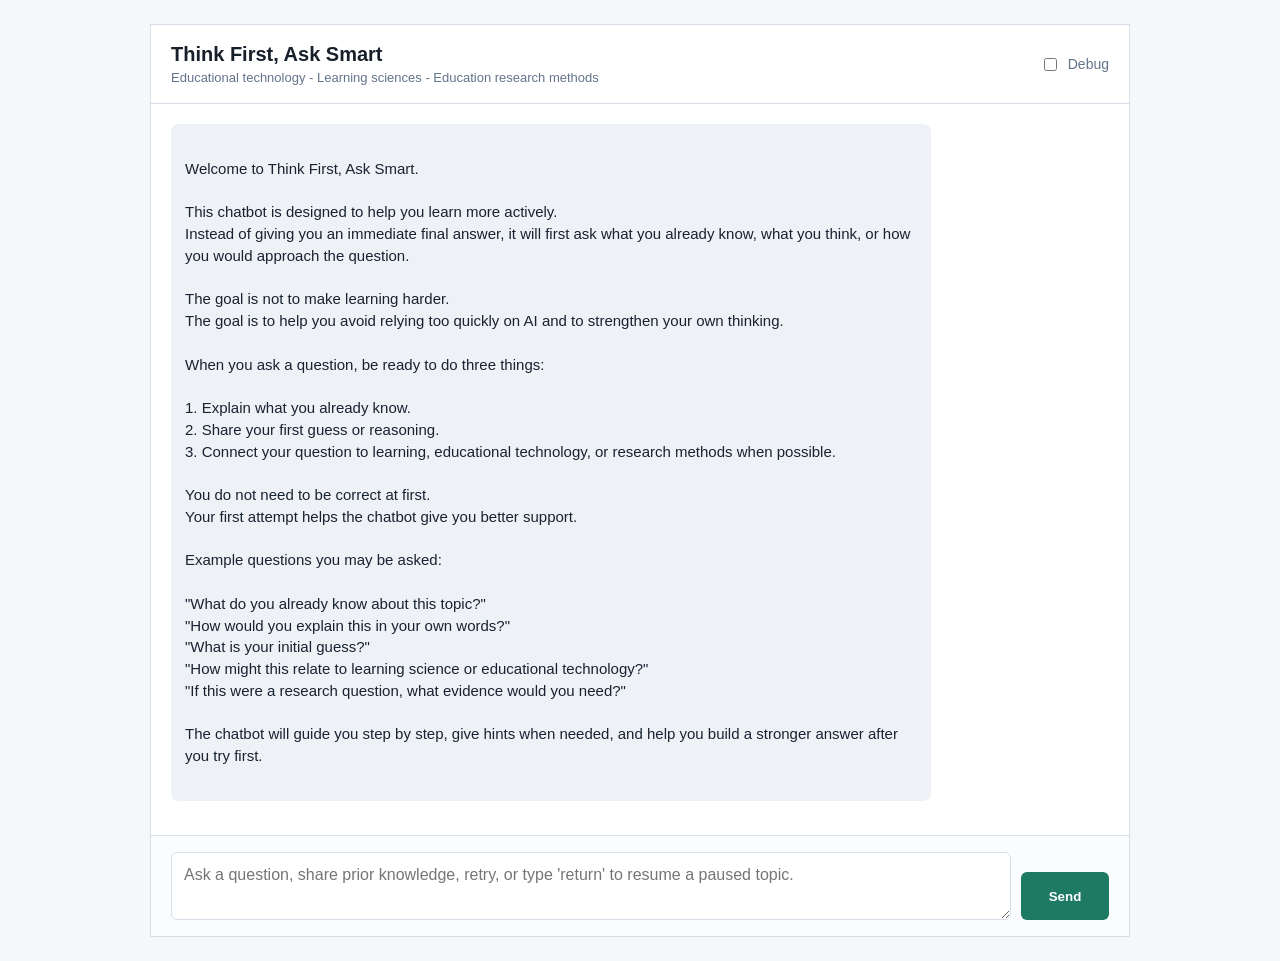
==== index.html @ 198d28d0 "Publish scaffolded learning chatbot prototype" ====
<!doctype html>
<html lang="en">
  <head>
    <meta charset="utf-8" />
    <meta name="viewport" content="width=device-width, initial-scale=1" />
    <title>Think First, Ask Smart</title>
    <link rel="stylesheet" href="/styles.css" />
  </head>
  <body>
    <main class="app-shell">
      <section class="chat-panel" aria-label="Scaffolded learning chat">
        <header class="topbar">
          <div>
            <h1>Think First, Ask Smart</h1>
            <p id="stateText">Educational technology - Learning sciences - Education research methods</p>
          </div>
          <label class="debug-toggle">
            <input id="debugToggle" type="checkbox" />
            Debug
          </label>
        </header>

        <div id="messages" class="messages" aria-live="polite">
          <article class="message assistant">
            <div class="bubble">
Welcome to Think First, Ask Smart.

This chatbot is designed to help you learn more actively.
Instead of giving you an immediate final answer, it will first ask what you already know, what you think, or how you would approach the question.

The goal is not to make learning harder.
The goal is to help you avoid relying too quickly on AI and to strengthen your own thinking.

When you ask a question, be ready to do three things:

1. Explain what you already know.
2. Share your first guess or reasoning.
3. Connect your question to learning, educational technology, or research methods when possible.

You do not need to be correct at first.
Your first attempt helps the chatbot give you better support.

Example questions you may be asked:

"What do you already know about this topic?"
"How would you explain this in your own words?"
"What is your initial guess?"
"How might this relate to learning science or educational technology?"
"If this were a research question, what evidence would you need?"

The chatbot will guide you step by step, give hints when needed, and help you build a stronger answer after you try first.
            </div>
          </article>
        </div>

        <form id="chatForm" class="composer">
          <div id="loggingNotice" class="logging-notice hidden">
            <label class="consent-line">
              <input id="consentCheckbox" type="checkbox" />
              I consent to this prototype storing my chat prompts and timing data for research testing.
            </label>
            <p id="loggingSummary">
              Usage logging is currently off. Do not enter personal or sensitive information.
            </p>
            <p id="studentIdText" class="student-id"></p>
          </div>
          <textarea
            id="messageInput"
            rows="2"
            placeholder="Ask a question, share prior knowledge, retry, or type 'return' to resume a paused topic."
            autocomplete="off"
          ></textarea>
          <button id="sendButton" type="submit">Send</button>
        </form>
      </section>
    </main>
    <script src="/app.js" type="module"></script>
  </body>
</html>
---- styles.css ----
:root {
  color-scheme: light;
  --bg: #f6f7f9;
  --panel: #ffffff;
  --text: #17202a;
  --muted: #64748b;
  --line: #d8dee8;
  --student: #174ea6;
  --assistant: #eef2f7;
  --assistant-text: #182230;
  --accent: #1f7a63;
  --danger: #a33a3a;
}

* {
  box-sizing: border-box;
}

body {
  margin: 0;
  background: var(--bg);
  color: var(--text);
  font-family: Arial, Helvetica, sans-serif;
}

.app-shell {
  min-height: 100vh;
  display: flex;
  justify-content: center;
  padding: 24px;
}

.chat-panel {
  width: min(980px, 100%);
  min-height: calc(100vh - 48px);
  display: grid;
  grid-template-rows: auto 1fr auto;
  background: var(--panel);
  border: 1px solid var(--line);
}

.topbar {
  display: flex;
  align-items: center;
  justify-content: space-between;
  gap: 16px;
  padding: 18px 20px;
  border-bottom: 1px solid var(--line);
}

h1 {
  margin: 0;
  font-size: 20px;
  font-weight: 700;
}

.topbar p {
  margin: 4px 0 0;
  color: var(--muted);
  font-size: 13px;
}

.debug-toggle {
  display: flex;
  align-items: center;
  gap: 8px;
  color: var(--muted);
  font-size: 14px;
  white-space: nowrap;
}

.messages {
  overflow-y: auto;
  padding: 20px;
}

.message {
  display: flex;
  margin-bottom: 14px;
}

.message.student {
  justify-content: flex-end;
}

.bubble {
  max-width: min(720px, 88%);
  padding: 12px 14px;
  border-radius: 8px;
  line-height: 1.45;
  font-size: 15px;
  white-space: pre-wrap;
}

.student .bubble {
  background: var(--student);
  color: #fff;
}

.assistant .bubble {
  background: var(--assistant);
  color: var(--assistant-text);
}

.messages .message:first-child .bubble {
  max-width: min(760px, 100%);
}

.debug .bubble {
  background: #fff8dc;
  border: 1px solid #e4d18a;
  color: #51430e;
  font-family: Consolas, "Courier New", monospace;
  font-size: 12px;
}

.debug.hidden {
  display: none;
}

.error .bubble {
  background: #fff0f0;
  color: var(--danger);
  border: 1px solid #e8b5b5;
}

.composer {
  display: grid;
  grid-template-columns: 1fr auto;
  gap: 10px;
  padding: 16px 20px;
  border-top: 1px solid var(--line);
  background: #fbfcfe;
}

.logging-notice {
  grid-column: 1 / -1;
  padding: 10px 12px;
  border: 1px solid #cdd8e5;
  background: #f4f8fb;
  color: var(--assistant-text);
  font-size: 13px;
  line-height: 1.4;
}

.consent-line {
  display: flex;
  gap: 8px;
  align-items: flex-start;
  font-weight: 700;
}

.logging-notice p {
  margin: 6px 0 0;
  color: var(--muted);
}

.logging-notice .student-id {
  color: var(--assistant-text);
  font-family: Consolas, "Courier New", monospace;
}

.logging-notice.hidden {
  display: none;
}

textarea {
  width: 100%;
  resize: vertical;
  min-height: 48px;
  max-height: 160px;
  padding: 11px 12px;
  border: 1px solid var(--line);
  border-radius: 6px;
  font: inherit;
  line-height: 1.4;
}

textarea:focus {
  border-color: var(--accent);
  outline: 2px solid rgba(31, 122, 99, 0.14);
}

button {
  align-self: end;
  min-width: 88px;
  height: 48px;
  border: 0;
  border-radius: 6px;
  background: var(--accent);
  color: #fff;
  font-weight: 700;
  cursor: pointer;
}

button:disabled {
  cursor: wait;
  opacity: 0.65;
}

@media (max-width: 680px) {
  .app-shell {
    padding: 0;
  }

  .chat-panel {
    min-height: 100vh;
    border: 0;
  }

  .composer {
    grid-template-columns: 1fr;
  }

  button {
    width: 100%;
  }
}
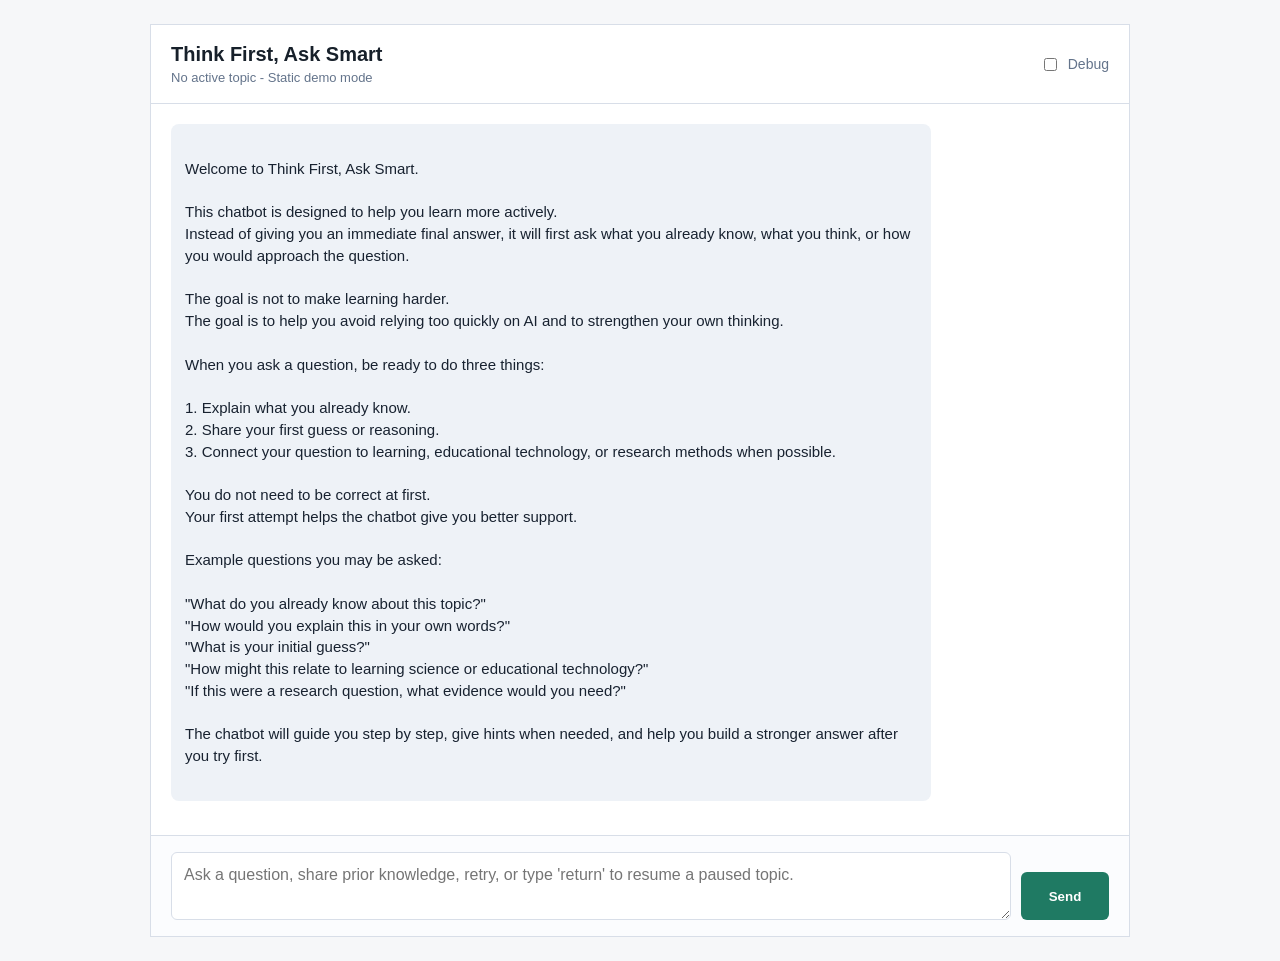
==== commit d2bf133d: "Add GitHub Pages static demo mode" ====
--- a/index.html
+++ b/index.html
@@ -4,7 +4,7 @@
     <meta charset="utf-8" />
     <meta name="viewport" content="width=device-width, initial-scale=1" />
     <title>Think First, Ask Smart</title>
-    <link rel="stylesheet" href="/styles.css" />
+    <link rel="stylesheet" href="styles.css" />
   </head>
   <body>
     <main class="app-shell">
@@ -55,7 +55,7 @@
 
         <form id="chatForm" class="composer">
           <div id="loggingNotice" class="logging-notice hidden">
-            <label class="consent-line">
+            <label id="consentLine" class="consent-line">
               <input id="consentCheckbox" type="checkbox" />
               I consent to this prototype storing my chat prompts and timing data for research testing.
             </label>
@@ -74,6 +74,6 @@
         </form>
       </section>
     </main>
-    <script src="/app.js" type="module"></script>
+    <script src="app.js" type="module"></script>
   </body>
 </html>
--- a/styles.css
+++ b/styles.css
@@ -150,6 +150,10 @@
   font-weight: 700;
 }
 
+.consent-line.hidden {
+  display: none;
+}
+
 .logging-notice p {
   margin: 6px 0 0;
   color: var(--muted);
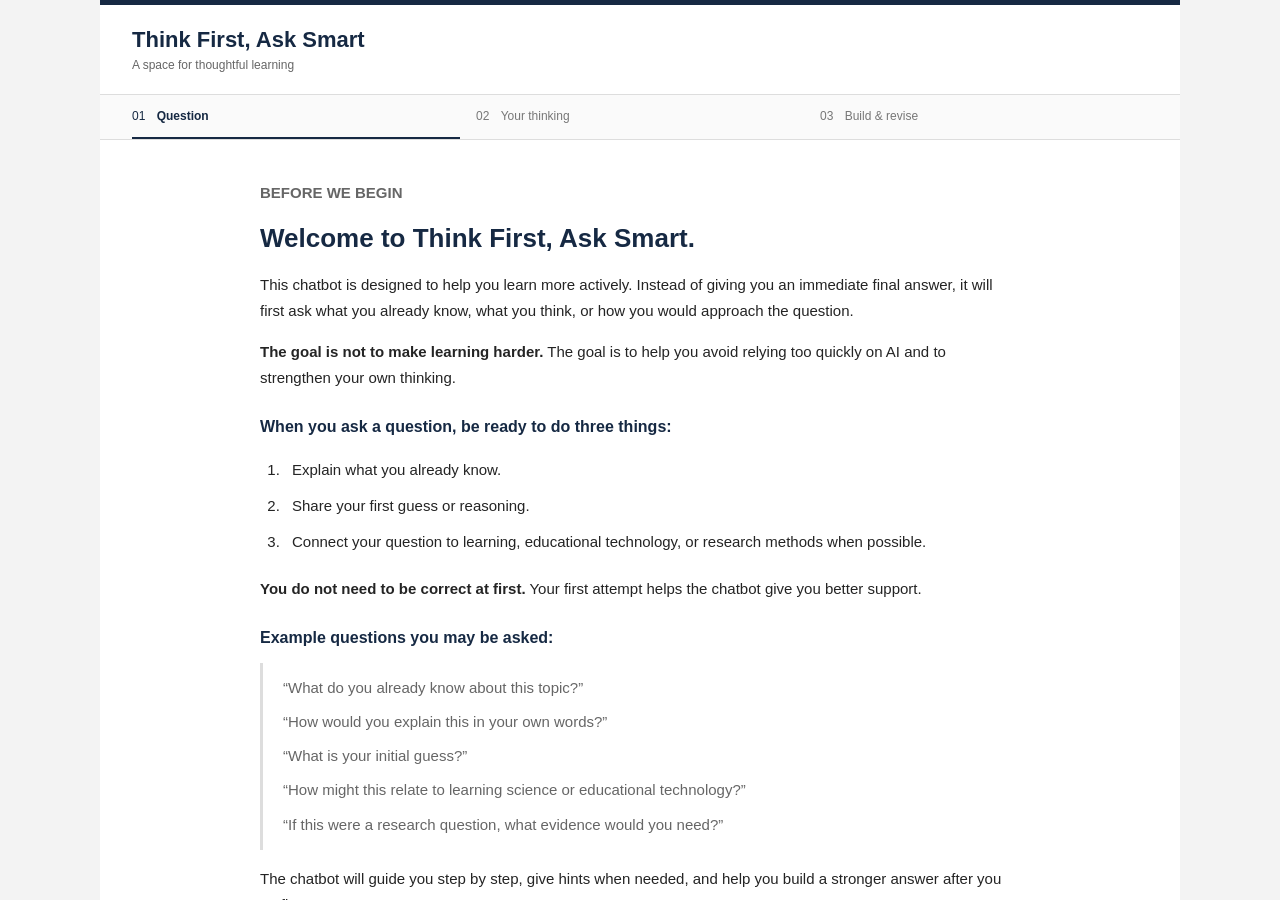
==== commit b53c967c: "Improve learner onboarding and adaptive scaffolding" ====
--- a/index.html
+++ b/index.html
@@ -12,68 +12,72 @@
         <header class="topbar">
           <div>
             <h1>Think First, Ask Smart</h1>
-            <p id="stateText">Educational technology - Learning sciences - Education research methods</p>
+            <p id="stateText">A space for thoughtful learning</p>
           </div>
-          <label class="debug-toggle">
-            <input id="debugToggle" type="checkbox" />
-            Debug
-          </label>
         </header>
 
+        <nav class="learning-progress" aria-label="Learning progress">
+          <span data-step="question" aria-current="step">01 <strong>Question</strong></span>
+          <span data-step="prior">02 <strong>Your thinking</strong></span>
+          <span data-step="retry">03 <strong>Build &amp; revise</strong></span>
+        </nav>
+
         <div id="messages" class="messages" aria-live="polite">
-          <article class="message assistant">
-            <div class="bubble">
-Welcome to Think First, Ask Smart.
-
-This chatbot is designed to help you learn more actively.
-Instead of giving you an immediate final answer, it will first ask what you already know, what you think, or how you would approach the question.
-
-The goal is not to make learning harder.
-The goal is to help you avoid relying too quickly on AI and to strengthen your own thinking.
-
-When you ask a question, be ready to do three things:
-
-1. Explain what you already know.
-2. Share your first guess or reasoning.
-3. Connect your question to learning, educational technology, or research methods when possible.
-
-You do not need to be correct at first.
-Your first attempt helps the chatbot give you better support.
-
-Example questions you may be asked:
-
-"What do you already know about this topic?"
-"How would you explain this in your own words?"
-"What is your initial guess?"
-"How might this relate to learning science or educational technology?"
-"If this were a research question, what evidence would you need?"
-
-The chatbot will guide you step by step, give hints when needed, and help you build a stronger answer after you try first.
-            </div>
+          <article class="welcome">
+            <p class="eyebrow">BEFORE WE BEGIN</p>
+            <h2>Welcome to Think First, Ask Smart.</h2>
+            <p>This chatbot is designed to help you learn more actively. Instead of giving you an immediate final answer, it will first ask what you already know, what you think, or how you would approach the question.</p>
+            <p><strong>The goal is not to make learning harder.</strong> The goal is to help you avoid relying too quickly on AI and to strengthen your own thinking.</p>
+            <h3>When you ask a question, be ready to do three things:</h3>
+            <ol class="welcome-steps">
+              <li>Explain what you already know.</li>
+              <li>Share your first guess or reasoning.</li>
+              <li>Connect your question to learning, educational technology, or research methods when possible.</li>
+            </ol>
+            <p><strong>You do not need to be correct at first.</strong> Your first attempt helps the chatbot give you better support.</p>
+            <h3>Example questions you may be asked:</h3>
+            <ul class="welcome-examples">
+              <li>“What do you already know about this topic?”</li>
+              <li>“How would you explain this in your own words?”</li>
+              <li>“What is your initial guess?”</li>
+              <li>“How might this relate to learning science or educational technology?”</li>
+              <li>“If this were a research question, what evidence would you need?”</li>
+            </ul>
+            <p>The chatbot will guide you step by step, give hints when needed, and help you build a stronger answer after you try first.</p>
+            <section id="startPanel" class="start-panel" aria-label="Before starting">
+              <div id="loggingNotice" class="logging-notice hidden">
+                <h3>Before you start: research data collection</h3>
+                <p id="loggingSummary"></p>
+                <p>Do not enter personal or sensitive information. Your messages are sent to OpenAI to generate replies even if you choose not to save research logs.</p>
+                <label id="consentLine" class="consent-line">
+                  <input id="consentCheckbox" type="checkbox" />
+                  <span id="consentText">I consent to the research data collection described above.</span>
+                </label>
+                <p id="studentIdText" class="student-id"></p>
+              </div>
+              <p id="startStatus" role="status">Checking session settings...</p>
+              <div class="start-actions">
+                <button id="startButton" type="button" disabled>Start conversation</button>
+                <button id="declineButton" type="button" class="secondary hidden">Continue without saving</button>
+              </div>
+            </section>
           </article>
         </div>
 
-        <form id="chatForm" class="composer">
-          <div id="loggingNotice" class="logging-notice hidden">
-            <label id="consentLine" class="consent-line">
-              <input id="consentCheckbox" type="checkbox" />
-              I consent to this prototype storing my chat prompts and timing data for research testing.
-            </label>
-            <p id="loggingSummary">
-              Usage logging is currently off. Do not enter personal or sensitive information.
-            </p>
-            <p id="studentIdText" class="student-id"></p>
-          </div>
+        <form id="chatForm" class="composer hidden">
+          <label id="inputLabel" class="input-label" for="messageInput">Your question</label>
+          <span id="connectionStatus" role="status">Loading conversation...</span>
           <textarea
             id="messageInput"
             rows="2"
-            placeholder="Ask a question, share prior knowledge, retry, or type 'return' to resume a paused topic."
+            placeholder="What would you like to explore?"
             autocomplete="off"
           ></textarea>
-          <button id="sendButton" type="submit">Send</button>
+          <button id="sendButton" type="submit">Send message</button>
         </form>
       </section>
     </main>
-    <script src="app.js" type="module"></script>
+    <noscript>JavaScript is required to send messages.</noscript>
+    <script src="app.js" defer></script>
   </body>
 </html>
--- a/styles.css
+++ b/styles.css
@@ -1,222 +1,83 @@
-:root {
-  color-scheme: light;
-  --bg: #f6f7f9;
-  --panel: #ffffff;
-  --text: #17202a;
-  --muted: #64748b;
-  --line: #d8dee8;
-  --student: #174ea6;
-  --assistant: #eef2f7;
-  --assistant-text: #182230;
-  --accent: #1f7a63;
-  --danger: #a33a3a;
+:root { color-scheme: light; --navy: #162943; --text: #242424; --muted: #666666; --line: #dddddd; }
+* { box-sizing: border-box; }
+html, body { height: 100%; }
+body { margin: 0; background: #f3f3f3; color: var(--text); font-family: "Segoe UI", Arial, sans-serif; letter-spacing: 0; }
+.app-shell { height: 100dvh; display: flex; justify-content: center; }
+.chat-panel { width: min(1080px, 100%); display: grid; grid-template-rows: auto auto minmax(0, 1fr) auto; background: white; min-height: 0; }
+.topbar { display: flex; align-items: center; justify-content: space-between; gap: 16px; padding: 22px 32px; border-bottom: 1px solid var(--line); border-top: 5px solid var(--navy); }
+.topbar > div { min-width: 0; }
+h1 { margin: 0; font-size: 22px; color: var(--navy); }
+.topbar p { font-size: 12px; color: var(--muted); margin: 5px 0 0; overflow-wrap: anywhere; }
+.research-tools { position: relative; flex-shrink: 0; font-size: 12px; color: var(--muted); }
+summary { cursor: pointer; padding: 10px 0; }
+.debug-toggle { display: flex; align-items: center; gap: 8px; position: absolute; right: 0; z-index: 2; background: white; padding: 16px; border: 1px solid var(--line); }
+.learning-progress { display: grid; grid-template-columns: repeat(3, minmax(0, 1fr)); gap: 16px; padding: 0 32px; background: #fafafa; border-bottom: 1px solid var(--line); }
+.learning-progress span { padding: 14px 0; font-size: 12px; color: #777777; border-bottom: 2px solid transparent; }
+.learning-progress strong { margin-left: 8px; font-weight: 500; }
+.learning-progress [aria-current] { color: var(--navy); border-bottom-color: var(--navy); }
+.learning-progress [aria-current] strong { font-weight: 700; }
+.messages { min-height: 0; overflow-y: auto; overscroll-behavior: contain; padding: 32px 40px; }
+.welcome { padding: 8px 0 20px; margin-bottom: 24px; border-bottom: 1px solid var(--line); }
+.welcome { max-width: 760px; margin-left: auto; margin-right: auto; }
+.welcome p, .welcome li { font-size: 15px; line-height: 1.75; }
+.welcome h2 { font-size: 26px; line-height: 1.4; }
+.welcome h3 { font-size: 16px; color: var(--navy); margin: 26px 0 12px; }
+.welcome-steps { padding-left: 24px; }
+.welcome-steps li { padding: 5px 0 5px 8px; }
+.welcome-examples { list-style: none; padding: 4px 0 4px 20px; border-left: 3px solid var(--line); }
+.welcome-examples li { margin: 8px 0; color: var(--muted); }
+.start-panel { margin-top: 28px; padding-top: 4px; border-top: 1px solid var(--line); }
+.start-panel .logging-notice { max-height: none; overflow: visible; }
+.start-panel .logging-notice p { margin: 12px 0; font-size: 13px; }
+.start-panel .consent-line { margin: 20px 0; font-size: 14px; line-height: 1.6; }
+.consent-line input { flex-shrink: 0; width: 18px; height: 18px; margin-top: 3px; }
+#startStatus { font-size: 12px; color: var(--muted); }
+.start-actions { display: flex; flex-wrap: wrap; gap: 12px; }
+.start-actions button { padding: 14px 20px; border: 1px solid var(--navy); border-radius: 6px; background: var(--navy); color: white; }
+.start-actions button.secondary { background: white; color: var(--navy); }
+.start-actions button:disabled { background: #eeeeee; color: #777777; border-color: var(--line); cursor: default; }
+.eyebrow { font-size: 10px; font-weight: 600; color: var(--muted); margin: 0 0 14px; }
+h2 { font-size: 28px; color: var(--navy); margin: 0 0 12px; font-weight: 600; }
+.welcome-intro { font-size: 14px; line-height: 1.6; color: var(--muted); margin-bottom: 20px; }
+.question-options { max-width: 640px; margin-bottom: 12px; }
+button { font: inherit; cursor: pointer; }
+.question-options button { display: flex; justify-content: space-between; gap: 16px; width: 100%; text-align: left; border: 0; border-bottom: 1px solid var(--line); background: white; color: var(--navy); padding: 14px 0; font-size: 14px; min-height: 48px; }
+.question-options button:hover { background: #f5f5f5; }
+.welcome-guide { color: var(--muted); font-size: 12px; }
+.welcome-copy { white-space: pre-wrap; line-height: 1.7; font-size: 14px; max-width: 720px; }
+.message { display: flex; flex-direction: column; align-items: flex-start; margin-bottom: 24px; }
+.message::before { content: 'THINK FIRST, ASK SMART'; font-size: 10px; font-weight: 600; color: var(--muted); margin-bottom: 8px; }
+.message.student { align-items: flex-end; }
+.message.student::before { content: 'YOU'; }
+.message.debug::before { content: 'SESSION DETAILS'; }
+.bubble { max-width: min(720px, 92%); padding: 16px 20px; border-radius: 8px; line-height: 1.7; font-size: 15px; white-space: pre-wrap; overflow-wrap: anywhere; background: #f3f3f3; }
+.student .bubble { background: var(--navy); color: white; }
+.debug .bubble { font-family: Consolas, monospace; font-size: 12px; }
+.error .bubble { border-left: 3px solid var(--navy); }
+.hidden { display: none !important; }
+.composer { display: grid; grid-template-columns: minmax(0, 1fr) 144px; gap: 10px 16px; padding: 18px 32px 24px; border-top: 1px solid var(--line); background: white; }
+.input-label { font-size: 13px; font-weight: 600; color: var(--navy); }
+#connectionStatus { font-size: 11px; color: var(--muted); text-align: right; }
+textarea { width: 100%; min-height: 84px; max-height: 150px; resize: vertical; padding: 14px; border: 1px solid #aaaaaa; border-radius: 6px; font: inherit; font-size: 16px; line-height: 1.5; background: white; color: var(--text); }
+textarea::placeholder { color: #777777; }
+#sendButton { align-self: end; height: 48px; border: 0; border-radius: 6px; background: var(--navy); color: white; font-size: 13px; font-weight: 600; }
+#sendButton:hover:not(:disabled) { background: #263e60; }
+#sendButton:disabled { background: #eeeeee; color: #777777; cursor: default; }
+:focus-visible { outline: 2px solid var(--navy); outline-offset: 3px; }
+.logging-notice { grid-column: 1 / -1; font-size: 11px; line-height: 1.5; color: var(--muted); max-height: 100px; overflow: auto; }
+.logging-notice p { margin: 4px 0; }
+.consent-line { display: flex; align-items: flex-start; gap: 8px; font-size: 12px; color: var(--text); }
+input[type=checkbox] { accent-color: var(--navy); }
+.student-id { font-family: Consolas, monospace; }
+@media(max-width: 600px) {
+.topbar { padding: 16px; gap: 12px; }
+h1 { font-size: 18px; }
+.research-tools { font-size: 10px; }
+.learning-progress { padding: 0 16px; gap: 8px; }
+.learning-progress span { font-size: 10px; }
+.learning-progress strong { margin-left: 3px; }
+.messages { padding: 24px 16px; }
+h2 { font-size: 24px; }
+.composer { padding: 12px 16px 16px; grid-template-columns: minmax(0, 1fr) 112px; gap: 8px; }
+.bubble { max-width: 96%; padding: 12px 14px; font-size: 14px; }
 }
-
-* {
-  box-sizing: border-box;
-}
-
-body {
-  margin: 0;
-  background: var(--bg);
-  color: var(--text);
-  font-family: Arial, Helvetica, sans-serif;
-}
-
-.app-shell {
-  min-height: 100vh;
-  display: flex;
-  justify-content: center;
-  padding: 24px;
-}
-
-.chat-panel {
-  width: min(980px, 100%);
-  min-height: calc(100vh - 48px);
-  display: grid;
-  grid-template-rows: auto 1fr auto;
-  background: var(--panel);
-  border: 1px solid var(--line);
-}
-
-.topbar {
-  display: flex;
-  align-items: center;
-  justify-content: space-between;
-  gap: 16px;
-  padding: 18px 20px;
-  border-bottom: 1px solid var(--line);
-}
-
-h1 {
-  margin: 0;
-  font-size: 20px;
-  font-weight: 700;
-}
-
-.topbar p {
-  margin: 4px 0 0;
-  color: var(--muted);
-  font-size: 13px;
-}
-
-.debug-toggle {
-  display: flex;
-  align-items: center;
-  gap: 8px;
-  color: var(--muted);
-  font-size: 14px;
-  white-space: nowrap;
-}
-
-.messages {
-  overflow-y: auto;
-  padding: 20px;
-}
-
-.message {
-  display: flex;
-  margin-bottom: 14px;
-}
-
-.message.student {
-  justify-content: flex-end;
-}
-
-.bubble {
-  max-width: min(720px, 88%);
-  padding: 12px 14px;
-  border-radius: 8px;
-  line-height: 1.45;
-  font-size: 15px;
-  white-space: pre-wrap;
-}
-
-.student .bubble {
-  background: var(--student);
-  color: #fff;
-}
-
-.assistant .bubble {
-  background: var(--assistant);
-  color: var(--assistant-text);
-}
-
-.messages .message:first-child .bubble {
-  max-width: min(760px, 100%);
-}
-
-.debug .bubble {
-  background: #fff8dc;
-  border: 1px solid #e4d18a;
-  color: #51430e;
-  font-family: Consolas, "Courier New", monospace;
-  font-size: 12px;
-}
-
-.debug.hidden {
-  display: none;
-}
-
-.error .bubble {
-  background: #fff0f0;
-  color: var(--danger);
-  border: 1px solid #e8b5b5;
-}
-
-.composer {
-  display: grid;
-  grid-template-columns: 1fr auto;
-  gap: 10px;
-  padding: 16px 20px;
-  border-top: 1px solid var(--line);
-  background: #fbfcfe;
-}
-
-.logging-notice {
-  grid-column: 1 / -1;
-  padding: 10px 12px;
-  border: 1px solid #cdd8e5;
-  background: #f4f8fb;
-  color: var(--assistant-text);
-  font-size: 13px;
-  line-height: 1.4;
-}
-
-.consent-line {
-  display: flex;
-  gap: 8px;
-  align-items: flex-start;
-  font-weight: 700;
-}
-
-.consent-line.hidden {
-  display: none;
-}
-
-.logging-notice p {
-  margin: 6px 0 0;
-  color: var(--muted);
-}
-
-.logging-notice .student-id {
-  color: var(--assistant-text);
-  font-family: Consolas, "Courier New", monospace;
-}
-
-.logging-notice.hidden {
-  display: none;
-}
-
-textarea {
-  width: 100%;
-  resize: vertical;
-  min-height: 48px;
-  max-height: 160px;
-  padding: 11px 12px;
-  border: 1px solid var(--line);
-  border-radius: 6px;
-  font: inherit;
-  line-height: 1.4;
-}
-
-textarea:focus {
-  border-color: var(--accent);
-  outline: 2px solid rgba(31, 122, 99, 0.14);
-}
-
-button {
-  align-self: end;
-  min-width: 88px;
-  height: 48px;
-  border: 0;
-  border-radius: 6px;
-  background: var(--accent);
-  color: #fff;
-  font-weight: 700;
-  cursor: pointer;
-}
-
-button:disabled {
-  cursor: wait;
-  opacity: 0.65;
-}
-
-@media (max-width: 680px) {
-  .app-shell {
-    padding: 0;
-  }
-
-  .chat-panel {
-    min-height: 100vh;
-    border: 0;
-  }
-
-  .composer {
-    grid-template-columns: 1fr;
-  }
-
-  button {
-    width: 100%;
-  }
-}
